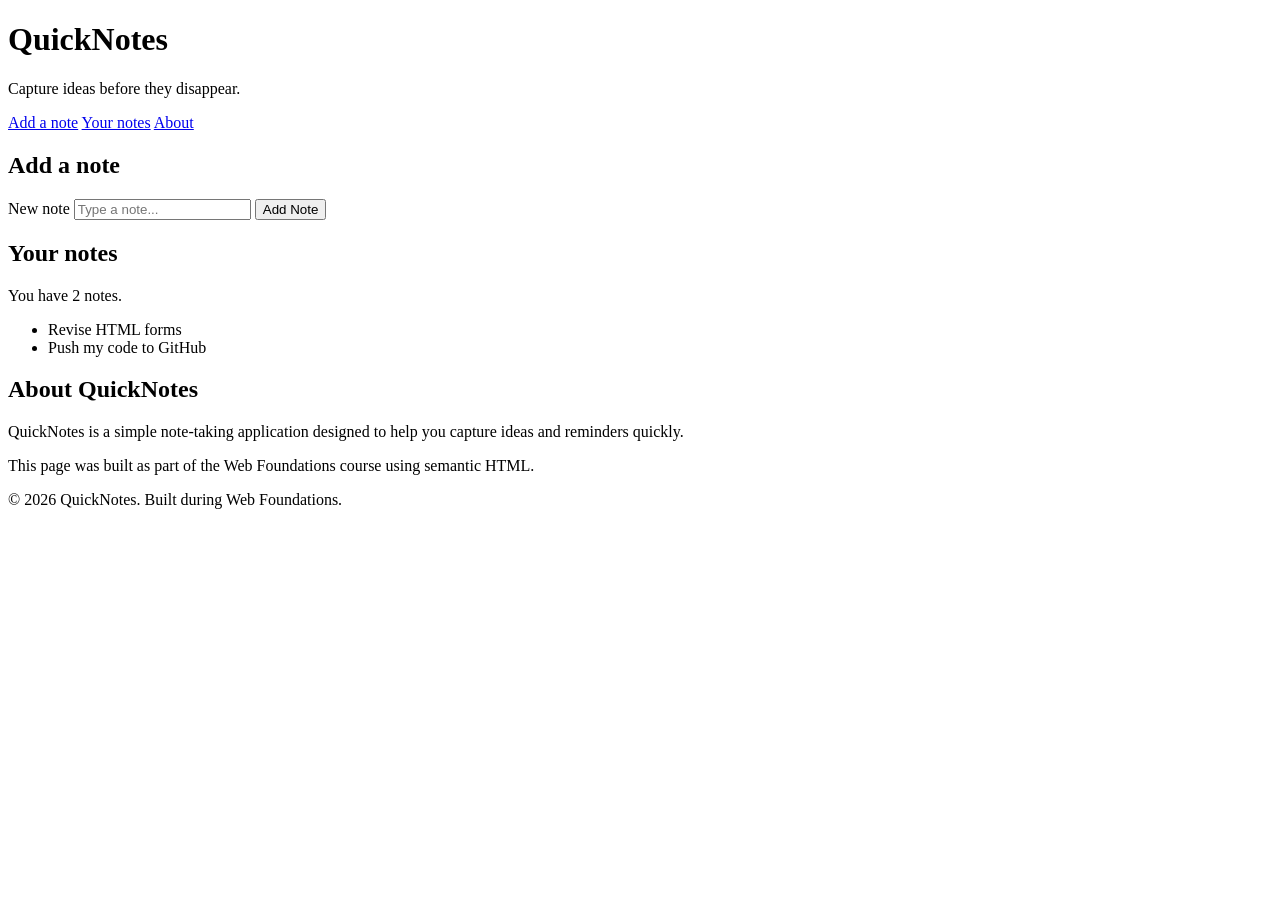
==== day1/index.html @ fc922a6d "Complete Day 1 QuickNotes HTML" ====
<!DOCTYPE html>
<html lang="en">
  <head>
    <meta charset="UTF-8" />
    <meta name="viewport" content="width=device-width, initial-scale=1.0" />
    <title>QuickNotes</title>
  </head>
  <body>
    <header>
      <h1>QuickNotes</h1>
      <p>Capture ideas before they disappear.</p>
      <nav aria-label="Main navigation">
        <a href="#add-note">Add a note</a>
        <a href="#your-notes">Your notes</a>
        <a href="#about">About</a>
      </nav>
    </header>

    <main>
      <section id="add-note">
        <h2>Add a note</h2>
        <form id="note-form">
          <label for="note-input">New note</label>
          <input
            type="text"
            id="note-input"
            name="note"
            placeholder="Type a note..."
            required
          />
          <button type="submit">Add Note</button>
        </form>
      </section>

      <section id="your-notes">
        <h2>Your notes</h2>
        <p id="note-count">You have 2 notes.</p>
        <ul id="notes-list">
          <li>Revise HTML forms</li>
          <li>Push my code to GitHub</li>
        </ul>
      </section>

      <section id="about">
        <h2>About QuickNotes</h2>
        <p>
          QuickNotes is a simple note-taking application designed to help you
          capture ideas and reminders quickly.
        </p>
        <p>
          This page was built as part of the Web Foundations course using
          semantic HTML.
        </p>
      </section>
    </main>

    <footer>
      <p>&copy; 2026 QuickNotes. Built during Web Foundations.</p>
    </footer>
  </body>
</html>
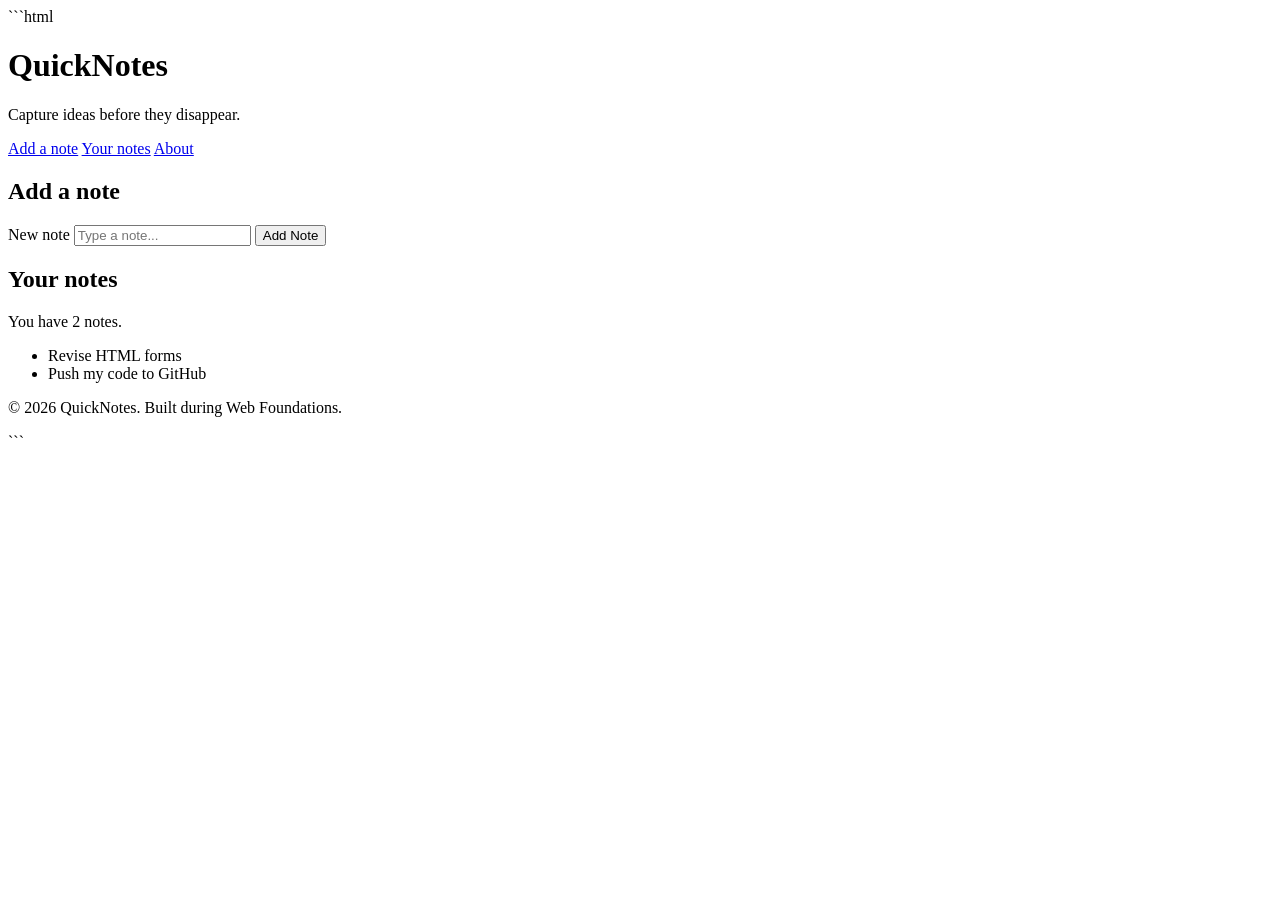
==== commit bedd020c: "Add multi-page About page" ====
--- a/day1/index.html
+++ b/day1/index.html
@@ -1,3 +1,4 @@
+```html
 <!DOCTYPE html>
 <html lang="en">
   <head>
@@ -9,18 +10,21 @@
     <header>
       <h1>QuickNotes</h1>
       <p>Capture ideas before they disappear.</p>
+
       <nav aria-label="Main navigation">
         <a href="#add-note">Add a note</a>
         <a href="#your-notes">Your notes</a>
-        <a href="#about">About</a>
+        <a href="about.html">About</a>
       </nav>
     </header>
 
     <main>
       <section id="add-note">
         <h2>Add a note</h2>
+
         <form id="note-form">
           <label for="note-input">New note</label>
+
           <input
             type="text"
             id="note-input"
@@ -28,29 +32,20 @@
             placeholder="Type a note..."
             required
           />
+
           <button type="submit">Add Note</button>
         </form>
       </section>
 
       <section id="your-notes">
         <h2>Your notes</h2>
+
         <p id="note-count">You have 2 notes.</p>
+
         <ul id="notes-list">
           <li>Revise HTML forms</li>
           <li>Push my code to GitHub</li>
         </ul>
-      </section>
-
-      <section id="about">
-        <h2>About QuickNotes</h2>
-        <p>
-          QuickNotes is a simple note-taking application designed to help you
-          capture ideas and reminders quickly.
-        </p>
-        <p>
-          This page was built as part of the Web Foundations course using
-          semantic HTML.
-        </p>
       </section>
     </main>
 
@@ -59,3 +54,4 @@
     </footer>
   </body>
 </html>
+```
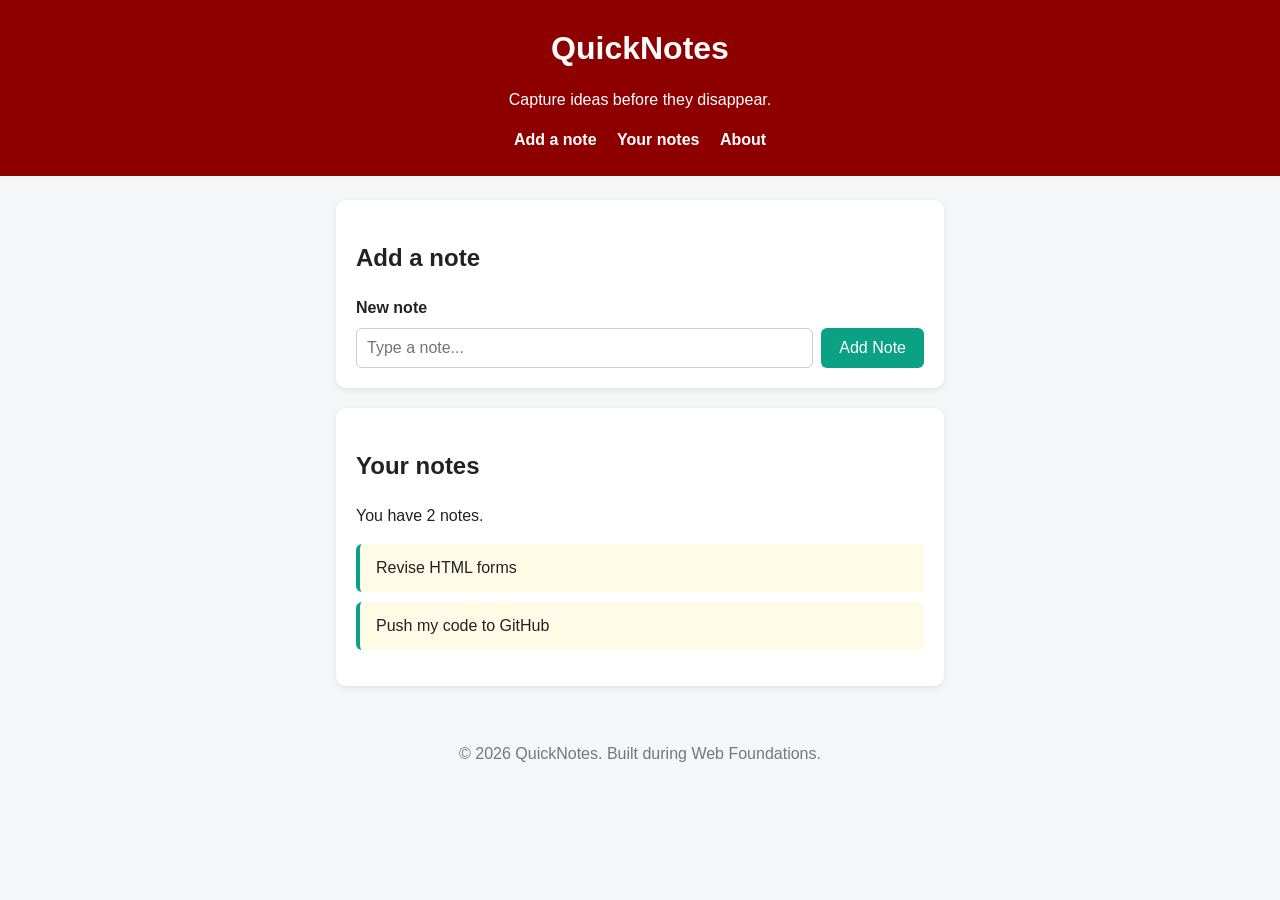
==== commit d2edd4da: "Add responsive CSS styling to QuickNotes" ====
--- a/day1/index.html
+++ b/day1/index.html
@@ -1,10 +1,10 @@
-```html
 <!DOCTYPE html>
 <html lang="en">
   <head>
     <meta charset="UTF-8" />
     <meta name="viewport" content="width=device-width, initial-scale=1.0" />
     <title>QuickNotes</title>
+    <link rel="stylesheet" href="style.css" />
   </head>
   <body>
     <header>
@@ -43,8 +43,8 @@
         <p id="note-count">You have 2 notes.</p>
 
         <ul id="notes-list">
-          <li>Revise HTML forms</li>
-          <li>Push my code to GitHub</li>
+          <li class="note">Revise HTML forms</li>
+          <li class="note">Push my code to GitHub</li>
         </ul>
       </section>
     </main>
@@ -53,5 +53,4 @@
       <p>&copy; 2026 QuickNotes. Built during Web Foundations.</p>
     </footer>
   </body>
-</html>
-```
+</html>
--- a/day1/style.css
+++ b/day1/style.css
@@ -0,0 +1,249 @@
+/* ========================================
+   QUICKNOTES - DAY 2 CSS
+   ======================================== */
+
+
+/* 1. RESET
+   Makes sizing predictable across browsers.
+*/
+*,
+*::before,
+*::after {
+  box-sizing: border-box;
+}
+
+
+/* 2. BODY
+   Controls the overall page appearance.
+*/
+body {
+  margin: 0;
+  font-family: "Segoe UI", Arial, sans-serif;
+  background-color: #f4f6f8;
+  color: #222;
+  line-height: 1.5;
+}
+
+
+/* 3. HEADER
+   Styles the top section of the website.
+*/
+header {
+  background-color: #8e0000;
+  color: white;
+  text-align: center;
+  padding: 24px 16px;
+}
+
+header h1 {
+  margin: 0;
+}
+
+
+/* Navigation */
+nav {
+  margin-top: 16px;
+}
+
+nav a {
+  color: white;
+  text-decoration: none;
+  margin: 0 8px;
+  font-weight: bold;
+}
+
+nav a:hover {
+  text-decoration: underline;
+}
+
+
+/* 4. MAIN CONTENT
+   Centres the content and prevents it
+   from becoming too wide.
+*/
+main {
+  max-width: 640px;
+  margin: 24px auto;
+  padding: 0 16px;
+}
+
+
+/* 5. SECTIONS
+   Makes each section look like a card.
+*/
+section {
+  background-color: white;
+  padding: 20px;
+  border-radius: 10px;
+  margin-bottom: 20px;
+  box-shadow: 0 2px 6px rgba(0, 0, 0, 0.08);
+}
+
+
+/* 6. NOTE FORM
+   Flexbox puts the input and button
+   next to each other.
+*/
+#note-form {
+  display: flex;
+  gap: 8px;
+  flex-wrap: wrap;
+}
+
+#note-form label {
+  width: 100%;
+  font-weight: bold;
+}
+
+#note-input {
+  flex: 1;
+  padding: 10px;
+  border: 1px solid #ccc;
+  border-radius: 6px;
+  font-size: 1rem;
+}
+
+
+/* 7. BUTTONS
+*/
+button {
+  background-color: #0ba184;
+  color: white;
+  border: none;
+  padding: 10px 18px;
+  border-radius: 6px;
+  font-size: 1rem;
+  cursor: pointer;
+  transition: background-color 0.2s ease, transform 0.2s ease;
+}
+
+button:hover {
+  background-color: #088a70;
+  transform: translateY(-2px);
+}
+
+
+/* 8. NOTES LIST
+*/
+#notes-list {
+  list-style: none;
+  padding: 0;
+}
+
+.note {
+  background-color: #fffbe6;
+  border-left: 4px solid #0ba184;
+  padding: 12px 16px;
+  margin-bottom: 10px;
+  border-radius: 6px;
+}
+
+
+/* 9. FOOTER
+*/
+footer {
+  text-align: center;
+  color: #777;
+  padding: 16px;
+}
+
+
+/* 10. ABOUT PAGE LISTS
+*/
+main ol,
+main ul {
+  padding-left: 24px;
+}
+
+
+/* 11. TABLE
+*/
+table {
+  width: 100%;
+  border-collapse: collapse;
+  margin-top: 12px;
+}
+
+th,
+td {
+  border: 1px solid #ddd;
+  padding: 10px;
+  text-align: left;
+}
+
+th {
+  background-color: #f0f2f4;
+  font-weight: bold;
+}
+
+
+/* 12. FEEDBACK FORM
+*/
+#feedback-form {
+  display: flex;
+  flex-direction: column;
+  gap: 14px;
+}
+
+#feedback-form div {
+  display: flex;
+  flex-direction: column;
+  gap: 6px;
+}
+
+#feedback-form label {
+  font-weight: bold;
+}
+
+#feedback-form input,
+#feedback-form textarea {
+  width: 100%;
+  padding: 10px;
+  border: 1px solid #ccc;
+  border-radius: 6px;
+  font: inherit;
+}
+
+#feedback-form textarea {
+  resize: vertical;
+}
+
+
+/* 13. FOCUS EFFECT
+   Makes it easier to see which form
+   field is currently selected.
+*/
+input:focus,
+textarea:focus {
+  outline: 2px solid #0ba184;
+  outline-offset: 2px;
+}
+
+
+/* 14. RESPONSIVE DESIGN
+   On small screens, stack the note
+   input and button vertically.
+*/
+@media (max-width: 600px) {
+  #note-form {
+    flex-direction: column;
+  }
+
+  #note-input,
+  #note-form button {
+    width: 100%;
+  }
+
+  main {
+    margin-top: 16px;
+  }
+
+  section {
+    padding: 16px;
+  }
+
+  nav a {
+    display: inline-block;
+    margin: 4px 6px;
+  }
+}
